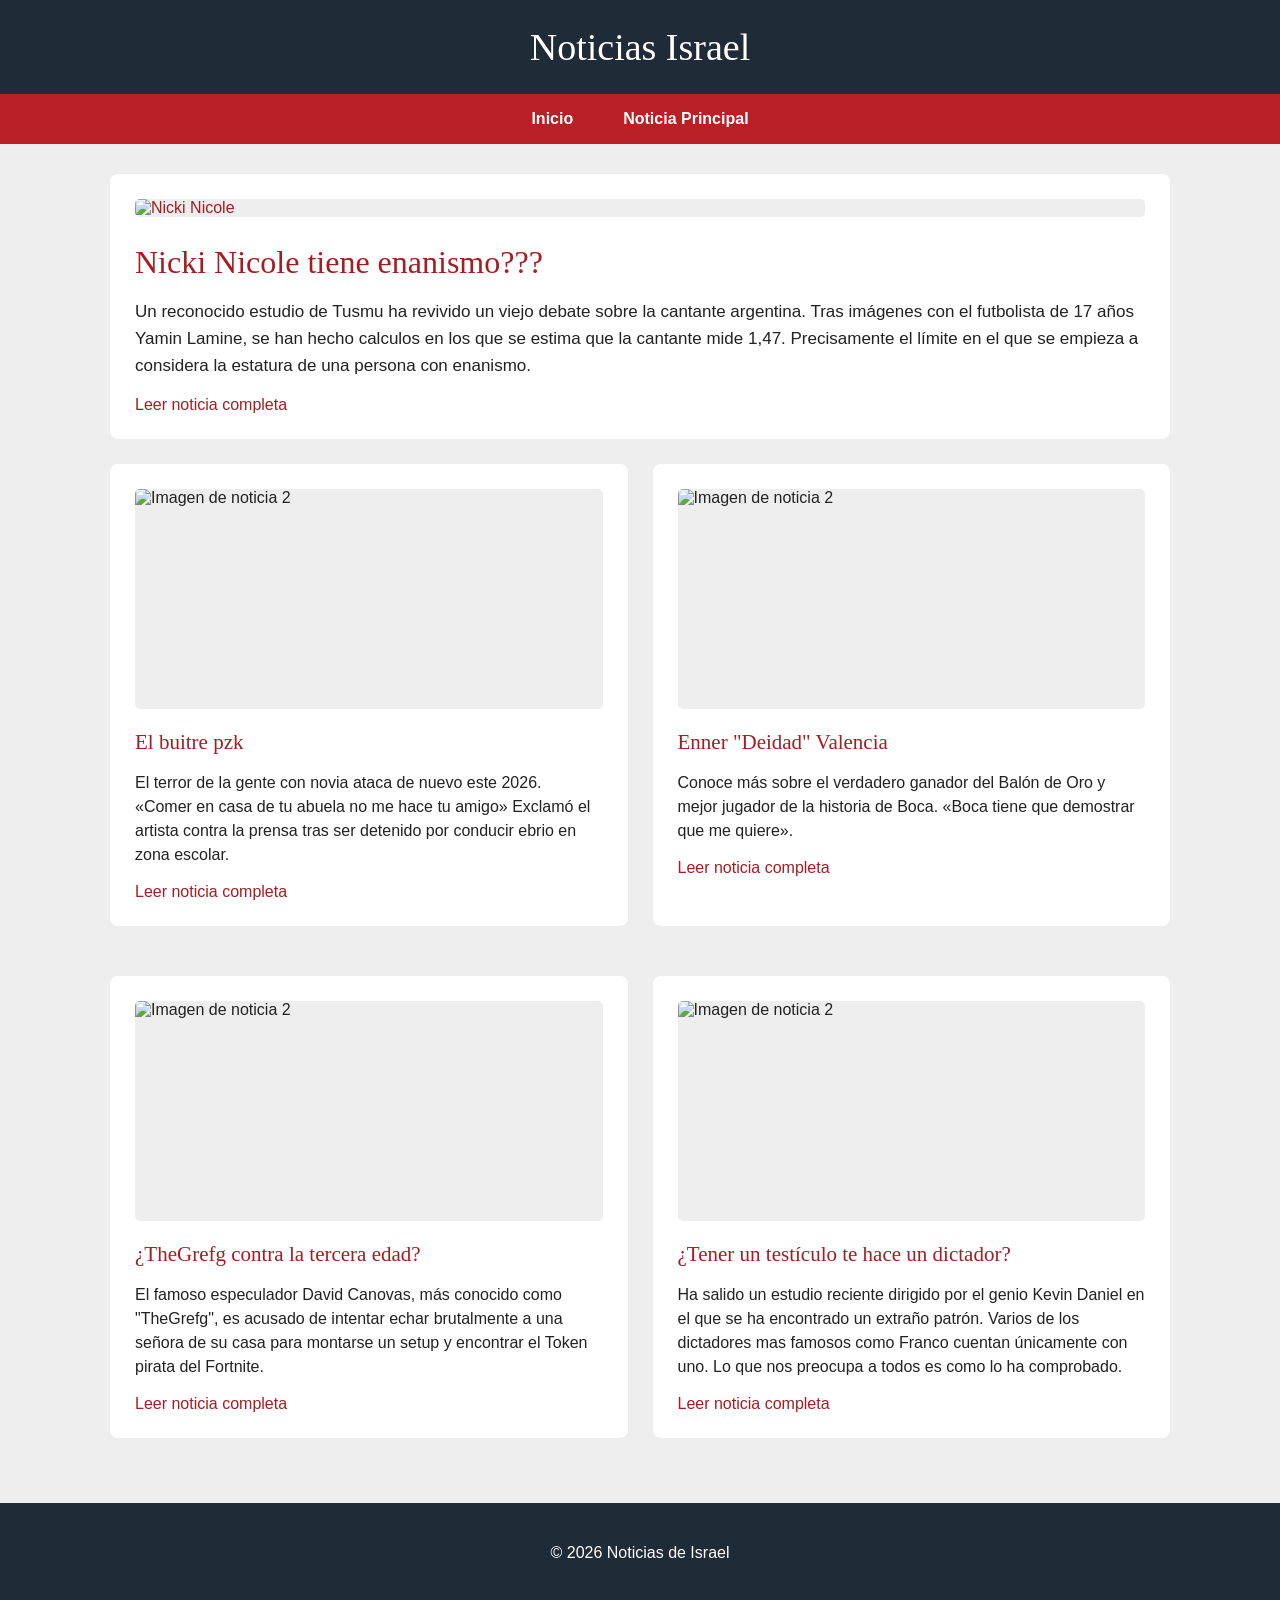
==== index.html @ 6427c033 "Add files via upload" ====
<!DOCTYPE html>
<html lang="es">

<head>
    <meta charset="UTF-8">
    <meta name="viewport" content="width=device-width, initial-scale=1.0">
    <title>Noticias de Israel</title>
    <link rel="stylesheet" href="estilos.css">
</head>

<body>

    <!-- CABECERA -->
    <header>
        <h1>Noticias Israel</h1>
    </header>

    <!-- MENU DE NAVEGACION -->
    <nav class="menu">
        <ul>
            <li><a href="index.html">Inicio</a></li>
            <li><a href="noticia.html">Noticia Principal</a></li>
        </ul>
    </nav>

    <main>

        <!-- NOTICIA PRINCIPAL -->
        <section class="principal">

            <a href="noticia.html">
                <img src="https://www.hola.com/horizon/original_aspect_ratio/26a33310a963-548542617184003275701377838489273861752737213n.jpg" alt="Nicki Nicole">
            </a>

            <h2>
                <a href="noticia.html">Nicki Nicole tiene enanismo???</a>
            </h2>

            <p>
                Un reconocido estudio de Tusmu ha revivido un viejo debate sobre la cantante argentina. Tras imágenes con el
                futbolista de 17 años Yamin Lamine, se han hecho calculos en los que se estima que la cantante mide 1,47.
                Precisamente el límite en el que se empieza a considera la estatura de una persona con enanismo.
            </p>

            <a href="noticia.html">Leer noticia completa</a>

        </section>


        <!-- NOTICIAS SECUNDARIAS -->
        <section class="noticias">

            <article class="noticias1">

                <img src="https://encrypted-tbn0.gstatic.com/images?q=tbn:ANd9GcTOD85mq9Eafdv0bBhaUqyY5qeb7AVLoCkueX6c2U6Rz288Sq7KHVhGfnUo&s=10" alt="Imagen de noticia 2">

                <h3><a href="noticia.html">El buitre pzk</a></h3>

                <p>El terror de la gente con novia ataca de nuevo este 2026. &laquo;Comer en casa de tu abuela no me hace tu amigo&raquo; Exclamó el artista contra la prensa tras ser detenido por conducir ebrio en zona escolar.</p>

                <a href="noticia.html">Leer noticia completa</a>

            </article>


            <article class="noticias2">

                <img src="https://encrypted-tbn0.gstatic.com/images?q=tbn:ANd9GcRdzdNgWmTKnMYhcid-kw0CPobL0NGg5vb_OWX54YJf-vyDN_lLpWy5RUnj&s=10" alt="Imagen de noticia 2">

                <h3><a href="noticia.html">Enner "Deidad" Valencia</a></h3>

                <p>Conoce más sobre el verdadero ganador del Balón de Oro y mejor jugador de la historia de Boca.  &laquo;Boca tiene que demostrar que me quiere&raquo;.</p>

                <a href="noticia.html">Leer noticia completa</a>

            </article>


            <article class="noticias3">

                <img src="https://cdn-0001.qstv.on.epicgames.com/fNcrTctEnSIJZYboXX/image/landscape_comp.jpeg" alt="Imagen de noticia 2">

                <h3><a href="noticia.html">¿TheGrefg contra la tercera edad?</a></h3>

                <p>El famoso especulador David Canovas, más conocido como "TheGrefg", es acusado de intentar echar brutalmente a una señora de su casa para montarse un setup y encontrar el Token pirata del Fortnite.</p>

                <a href="noticia.html">Leer noticia completa</a>

            </article>


            <article class="noticias4">

                <img src="https://encrypted-tbn0.gstatic.com/images?q=tbn:ANd9GcQ39Sc87RRo3PUVCno0vK205k3baim81LegNCSe2wIoQfjSxW_YYcTBGqwQ&s=10" alt="Imagen de noticia 2">

                <h3><a href="noticia.html">¿Tener un testículo te hace un dictador?</a></h3>

                <p>Ha salido un estudio reciente dirigido por el genio Kevin Daniel en el que se ha encontrado un extraño patrón. Varios de los dictadores mas famosos como Franco cuentan únicamente con uno. Lo que nos preocupa a todos es como lo ha comprobado.</p>

                <a href="noticia.html">Leer noticia completa</a>

            </article>

        </section>

    </main>

    <!-- PIE DE PAGINA -->
    <footer>
        <p>© 2026 Noticias de Israel</p>
    </footer>

</body>

</html>
---- estilos.css ----
/* CONFIGURACION GENERAL */
* {
    box-sizing: border-box;
}

body {
    margin: 0;
    background-color: #eeeeee;
    color: #222222;
    font-family: Arial, Helvetica, sans-serif;
}

header, footer {
    background-color: #202b38;
    color: white;
    text-align: center;
    padding: 25px;
}

header h1 {
    margin: 0;
    font: 38px Georgia, serif;
}

/* MENU */
.menu {
    background-color: #b82025;
}

.menu ul {
    display: flex;
    justify-content: center;
    list-style: none;
    margin: 0;
    padding: 0;
}

.menu a {
    display: block;
    padding: 16px 25px;
    color: white;
    text-decoration: none;
    font-weight: bold;
}

.menu a:hover {
    background-color: #85171b;
}

.menu a:active {
    background-color: #601114;
}

/* CONTENIDO GENERAL */
main {
    max-width: 1100px;
    margin: 30px auto;
    padding: 0 20px;
}

/* PORTADA: NOTICIA PRINCIPAL */
.principal, .noticias article {
    background-color: white;
    padding: 25px;
    border-radius: 8px;
    margin-bottom: 25px;
}

.principal img {
    display: block;
    width: 100%;
    max-height: 450px;
    object-fit: contain;
    background-color: #eeeeee;
    border-radius: 5px;
}

.principal h2 {
    font: 32px Georgia, serif;
    margin-bottom: 10px;
}

.principal p {
    font-size: 17px;
    line-height: 1.6;
}

/* PORTADA: NOTICIAS SECUNDARIAS */
.noticias {
    display: grid;
    grid-template-columns: repeat(2, 1fr);
    gap: 25px;
}

.noticias img {
    display: block;
    width: 100%;
    height: 220px;
    object-fit: contain;
    background-color: #eeeeee;
    border-radius: 5px;
}

.noticias h3 {
    font: 21px Georgia, serif;
    margin-bottom: 10px;
}

.noticias p {
    line-height: 1.5;
}

/* ENLACES DE LA PORTADA */
.principal a, .noticias a {
    color: #a51d22;
    text-decoration: none;
}

.principal a:hover, .noticias a:hover {
    text-decoration: underline;
}

/* NOTICIA COMPLETA: noticia.html */
.noticia-completa {
    max-width: 850px;
    margin: 30px auto;
    padding: 45px 60px;
    background-color: white;
    border-radius: 8px;
    box-shadow: 0 3px 15px rgba(0, 0, 0, 0.1);
}

.noticia-completa h1 {
    font: bold 42px Georgia, serif;
    color: #202b38;
    line-height: 1.2;
    margin-top: 0;
    margin-bottom: 10px;
}

.noticia-completa h2 {
    font: bold 27px Georgia, serif;
    color: #a51d22;
    margin-top: 40px;
    padding-bottom: 12px;
    border-bottom: 2px solid #eeeeee;
}

.noticia-completa img {
    display: block;
    width: 100%;
    max-height: 500px;
    object-fit: contain;
    margin: 30px auto;
}

.noticia-completa p {
    font-size: 18px;
    line-height: 1.9;
    text-align: justify;
    margin-bottom: 25px;
}

.noticia-completa p strong {
    color: #888888;
    font-size: 14px;
    font-weight: normal;
}

/* ENLACE PARA VOLVER */
.noticia-completa > a {
    display: inline-block;
    background-color: #a51d22;
    color: white;
    padding: 14px 22px;
    text-decoration: none;
    border-radius: 5px;
    margin-top: 25px;
}

.noticia-completa > a:hover {
    background-color: #781519;
}

/* PIE DE PAGINA */
footer {
    margin-top: 40px;
}

/* ADAPTACION A MOVILES */
@media (max-width: 700px) {
    .noticias {
        grid-template-columns: 1fr;
    }

    .menu a {
        padding: 14px 12px;
        font-size: 14px;
    }

    header h1 {
        font-size: 29px;
    }

    .principal h2 {
        font-size: 25px;
    }

    .noticia-completa {
        padding: 25px 20px;
        margin: 15px;
    }

    .noticia-completa h1 {
        font-size: 30px;
    }

    .noticia-completa h2 {
        font-size: 23px;
    }

    .noticia-completa p {
        font-size: 16px;
    }
}
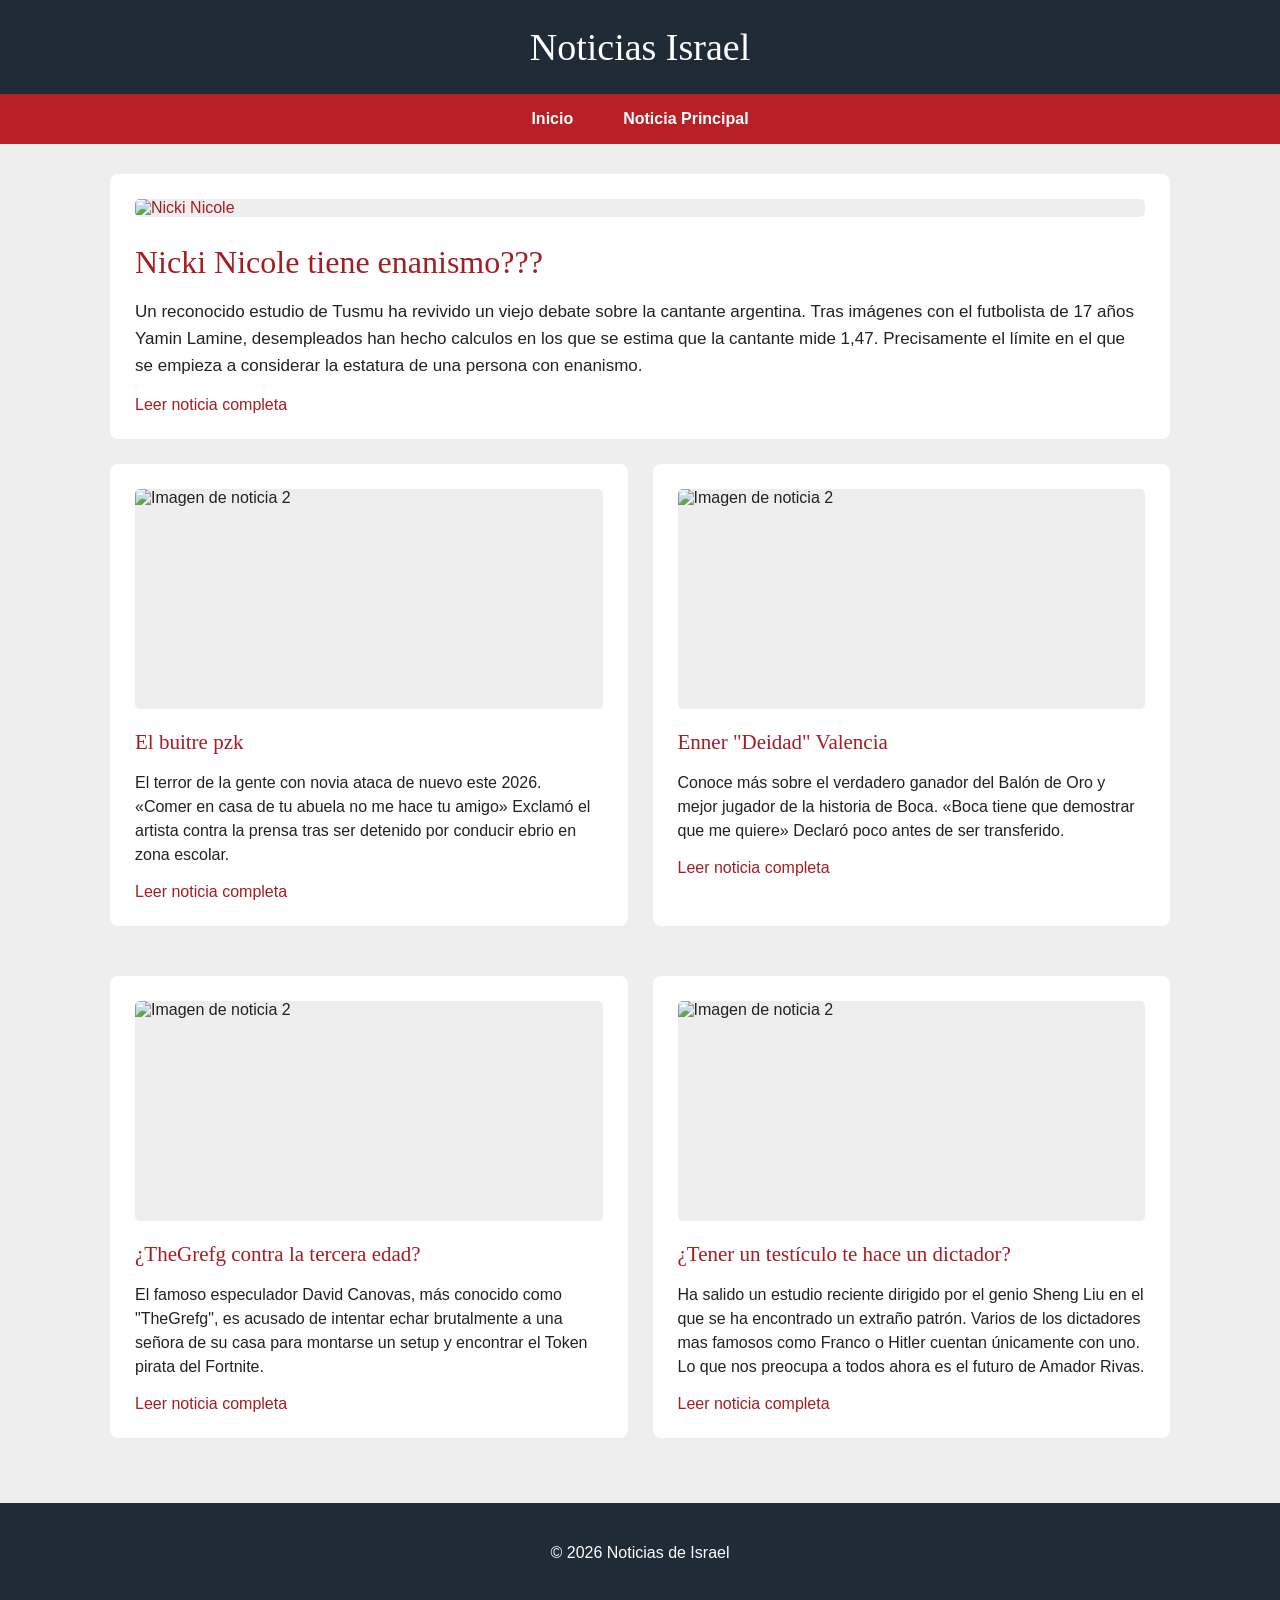
==== commit 30e815dd: "z" ====
--- a/index.html
+++ b/index.html
@@ -1,4 +1,3 @@
-
 <!DOCTYPE html>
 <html lang="es">
 
@@ -30,7 +29,8 @@
         <section class="principal">
 
             <a href="noticia.html">
-                <img src="https://www.hola.com/horizon/original_aspect_ratio/26a33310a963-548542617184003275701377838489273861752737213n.jpg" alt="Nicki Nicole">
+                <img src="https://www.hola.com/horizon/original_aspect_ratio/26a33310a963-548542617184003275701377838489273861752737213n.jpg"
+                    alt="Nicki Nicole">
             </a>
 
             <h2>
@@ -38,9 +38,11 @@
             </h2>
 
             <p>
-                Un reconocido estudio de Tusmu ha revivido un viejo debate sobre la cantante argentina. Tras imágenes con el
-                futbolista de 17 años Yamin Lamine, se han hecho calculos en los que se estima que la cantante mide 1,47.
-                Precisamente el límite en el que se empieza a considera la estatura de una persona con enanismo.
+                Un reconocido estudio de Tusmu ha revivido un viejo debate sobre la cantante argentina. Tras imágenes
+                con el
+                futbolista de 17 años Yamin Lamine, desempleados han hecho calculos en los que se estima que la cantante mide
+                1,47.
+                Precisamente el límite en el que se empieza a considerar la estatura de una persona con enanismo.
             </p>
 
             <a href="noticia.html">Leer noticia completa</a>
@@ -53,11 +55,14 @@
 
             <article class="noticias1">
 
-                <img src="https://encrypted-tbn0.gstatic.com/images?q=tbn:ANd9GcTOD85mq9Eafdv0bBhaUqyY5qeb7AVLoCkueX6c2U6Rz288Sq7KHVhGfnUo&s=10" alt="Imagen de noticia 2">
+                <img src="https://encrypted-tbn0.gstatic.com/images?q=tbn:ANd9GcTOD85mq9Eafdv0bBhaUqyY5qeb7AVLoCkueX6c2U6Rz288Sq7KHVhGfnUo&s=10"
+                    alt="Imagen de noticia 2">
 
                 <h3><a href="noticia.html">El buitre pzk</a></h3>
 
-                <p>El terror de la gente con novia ataca de nuevo este 2026. &laquo;Comer en casa de tu abuela no me hace tu amigo&raquo; Exclamó el artista contra la prensa tras ser detenido por conducir ebrio en zona escolar.</p>
+                <p>El terror de la gente con novia ataca de nuevo este 2026. &laquo;Comer en casa de tu abuela no me
+                    hace tu amigo&raquo; Exclamó el artista contra la prensa tras ser detenido por conducir ebrio en
+                    zona escolar.</p>
 
                 <a href="noticia.html">Leer noticia completa</a>
 
@@ -66,11 +71,13 @@
 
             <article class="noticias2">
 
-                <img src="https://encrypted-tbn0.gstatic.com/images?q=tbn:ANd9GcRdzdNgWmTKnMYhcid-kw0CPobL0NGg5vb_OWX54YJf-vyDN_lLpWy5RUnj&s=10" alt="Imagen de noticia 2">
+                <img src="https://encrypted-tbn0.gstatic.com/images?q=tbn:ANd9GcRdzdNgWmTKnMYhcid-kw0CPobL0NGg5vb_OWX54YJf-vyDN_lLpWy5RUnj&s=10"
+                    alt="Imagen de noticia 2">
 
                 <h3><a href="noticia.html">Enner "Deidad" Valencia</a></h3>
 
-                <p>Conoce más sobre el verdadero ganador del Balón de Oro y mejor jugador de la historia de Boca.  &laquo;Boca tiene que demostrar que me quiere&raquo;.</p>
+                <p>Conoce más sobre el verdadero ganador del Balón de Oro y mejor jugador de la historia de Boca.
+                    &laquo;Boca tiene que demostrar que me quiere&raquo; Declaró poco antes de ser transferido.</p>
 
                 <a href="noticia.html">Leer noticia completa</a>
 
@@ -79,11 +86,14 @@
 
             <article class="noticias3">
 
-                <img src="https://cdn-0001.qstv.on.epicgames.com/fNcrTctEnSIJZYboXX/image/landscape_comp.jpeg" alt="Imagen de noticia 2">
+                <img src="https://cdn-0001.qstv.on.epicgames.com/fNcrTctEnSIJZYboXX/image/landscape_comp.jpeg"
+                    alt="Imagen de noticia 2">
 
                 <h3><a href="noticia.html">¿TheGrefg contra la tercera edad?</a></h3>
 
-                <p>El famoso especulador David Canovas, más conocido como "TheGrefg", es acusado de intentar echar brutalmente a una señora de su casa para montarse un setup y encontrar el Token pirata del Fortnite.</p>
+                <p>El famoso especulador David Canovas, más conocido como "TheGrefg", es acusado de intentar echar
+                    brutalmente a una señora de su casa para montarse un setup y encontrar el Token pirata del Fortnite.
+                </p>
 
                 <a href="noticia.html">Leer noticia completa</a>
 
@@ -92,11 +102,14 @@
 
             <article class="noticias4">
 
-                <img src="https://encrypted-tbn0.gstatic.com/images?q=tbn:ANd9GcQ39Sc87RRo3PUVCno0vK205k3baim81LegNCSe2wIoQfjSxW_YYcTBGqwQ&s=10" alt="Imagen de noticia 2">
+                <img src="https://encrypted-tbn0.gstatic.com/images?q=tbn:ANd9GcQ39Sc87RRo3PUVCno0vK205k3baim81LegNCSe2wIoQfjSxW_YYcTBGqwQ&s=10"
+                    alt="Imagen de noticia 2">
 
                 <h3><a href="noticia.html">¿Tener un testículo te hace un dictador?</a></h3>
 
-                <p>Ha salido un estudio reciente dirigido por el genio Kevin Daniel en el que se ha encontrado un extraño patrón. Varios de los dictadores mas famosos como Franco cuentan únicamente con uno. Lo que nos preocupa a todos es como lo ha comprobado.</p>
+                <p>Ha salido un estudio reciente dirigido por el genio Sheng Liu en el que se ha encontrado un
+                    extraño patrón. Varios de los dictadores mas famosos como Franco o Hitler cuentan únicamente con uno. Lo que
+                    nos preocupa a todos ahora es el futuro de Amador Rivas.</p>
 
                 <a href="noticia.html">Leer noticia completa</a>
 
